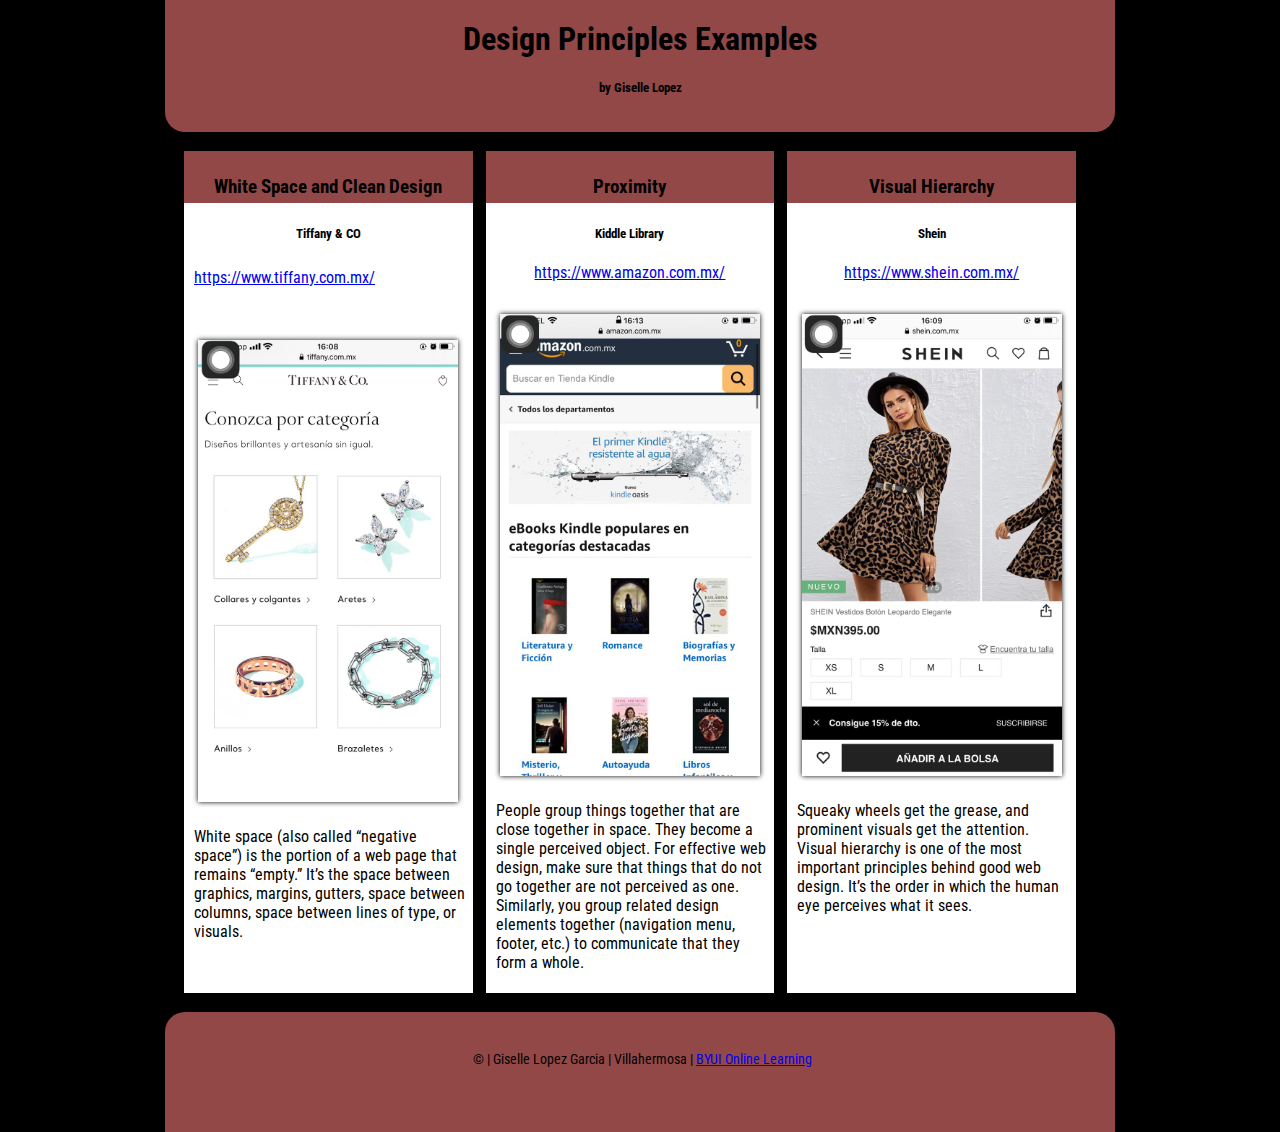
==== lesson02/desing-principles.html @ 434e65fb "CHANGES" ====
<!DOCTYPE html>
<html lang="en-us">
  <head>
    <meta charset="UTF-8" />
    <meta name="viewport" content="width=device-width, initial-scale=1.0" />
    <meta name="author" content="Giselle Lopez Garcia">
    <meta name="description" content="This webpage is designed to show three differents Design Principles"/>
    <link rel="stylesheet" href="/css/normalize.css" />
    <link href="https://fonts.googleapis.com/css2?family=Roboto+Condensed&display=swap" rel="stylesheet">
    <link rel="stylesheet" href="./css/small.css" />
    <link rel="stylesheet" href="./css/medium.css" />
    <link rel="stylesheet" href="./css/large.css"/>
    <title>Design Principles Examples</title>
  </head>
  <body>
    <header class="header">
      <h1>Design Principles Examples</h1>
      <h5>by Giselle Lopez</h5>
    </header>
    <main class="grid">
      <section class="example">
        <h3 class="title">White Space and Clean Design</h3>
        <h5>Tiffany & CO</h5>
        <p>
        <a href="https://www.tiffany.com.mx/" target="_blank">https://www.tiffany.com.mx/</a>
        </p>
        <img src="images/whiteandclean.jpeg" alt="Tiffany and CO" />
        <p>White space (also called “negative space”) is the portion of a web page that remains “empty.” It’s the space between graphics, margins, gutters, space between columns, space between lines of type, or visuals.
        </p>
      </section>
      <section class="example">
        <h3 class="title">Proximity</h3>
        <h5>Kiddle Library</h5>
        <a href="https://www.amazon.com.mx/" target="_blank">https://www.amazon.com.mx/</a>
        <img src="images/proximity.jpeg" alt="Kindle Library" />
        <p>People group things together that are close together in space. They become a single perceived object. For effective web design, make sure that things that do not go together are not perceived as one. Similarly, you group related design elements together (navigation menu, footer, etc.) to communicate that they form a whole.
        </p>
      </section>
      <section class="example">
        <h3 class="title">Visual Hierarchy</h3>
        <h5>Shein</h5>
        <a href="https://www.shein.com.mx/" target="_blank">https://www.shein.com.mx/</a>
        <img src="images/visualherachy.jpeg" alt="Shein" />
        <p>Squeaky wheels get the grease, and prominent visuals get the attention. Visual hierarchy is one of the most important principles behind good web design. It’s the order in which the human eye perceives what it sees.
        </p>
      </section>
    </main>
    <footer>
        <p>
            &copy; <span id = "year"></span> 
        | Giselle Lopez Garcia | Villahermosa | <a href="https://www.byui.edu/online" target="_blank">
            BYUI Online Learning</a>
        </p>
        <p>
            <small><span id = "lastUpdated"></span></small>
        </p>
    </footer>
    <script src="../js/year.js"></script>
    <script src="../js/lastupdated.js"></script>
</body>
</html>
---- lesson02/css/small.css ----
body {
	font-size: 25px;
    font-family: 'Roboto Condensed', sans-serif;
    max-width: 950px;
    margin: auto;
    background-color: black;
}
.grid {
    display: grid;
	grid-gap: 5px;
	max-width: 900px;
    grid-template-columns: 1fr;
}

header,
main {
  padding: 15px;
  text-align: center;
}

header {background-color: #934848;}

header h1,
h2 {
  margin-top: 5px;
  margin-bottom: 5px;
  font-family: 'Roboto Condensed', sans-serif;
}

header h2 {
  font-weight: lighter; 
  font-size: .9em;
}

h3 {
    font-family: 'Roboto Condensed', sans-serif;
  text-align: center;
  padding: 25px 5px 5px 5px;
  margin-top: 0em;
  background-color:#934848 ;
}


td {
    border: 1px solid black;
  }

img {
    width: 90%;
    height: auto;
    box-shadow: 0px 0px 5px black;
    margin: 2em 0 0 0;
  }

section p {
    font-family: 'Roboto Condensed', sans-serif;
    text-align: left;
  }
  
p, .t, td, th {
    padding: 5px 5px 5px 10px;
  }

th, td {
    text-align: center;
    font-size: 1em;
}
footer {
    text-align: center;
    padding: 20px 20px 20px 20px;
    font-size: .9em;
    background-color: #934848;
  }
---- lesson02/css/medium.css ----
@media only screen and (min-width: 30.5em) {
    /* @media only screen and (min-width: 26em) and (max-width: 50em) { */
  
    body {
      font-size: 16px;
    }
  
    table {
      font-size: 0.7em;
    }
    
    .grid {
      grid-template-columns: 1fr 1fr;
    }
  
    .grid section:nth-child(1) {
      grid-area: 1/1/1/2;
      margin: 0.25rem;
      background-color: #ffffff;
    }
  
    .grid section:nth-child(2) {
      grid-area: 1/2/1/3;
      margin: 0.25rem;
      background-color: #ffffff;
    }
  
    .grid section:nth-child(3) {
      grid-area: 2/1/2/3;
      margin: 0.25rem;
      background-color: #ffffff;
    }
  
    section {
      text-align: center;
    }
  
    footer {
      font-size: 0.9em;
    }
  }
---- lesson02/css/large.css ----
@media only screen and (min-width: 61em) {
    /* @media only screen and (min-width: 51em) and (max-width: 100em){ */
  
    body {
      font-size: 16px;
    }
  
    table {
      font-size: 0.7em;
    }
  
    .grid {
      grid-template-columns: 1fr 1fr 1fr;
    }
  
    .grid section:nth-child(3) {
      grid-area: 1/3/1/4;
      margin: 0.25rem;
    }
  
    header {
      border-radius: 0 0 20px 20px;
    }
  
    footer {
      font-size: 0.9em;
      border-radius: 20px 20px 0 0;
    }
  }
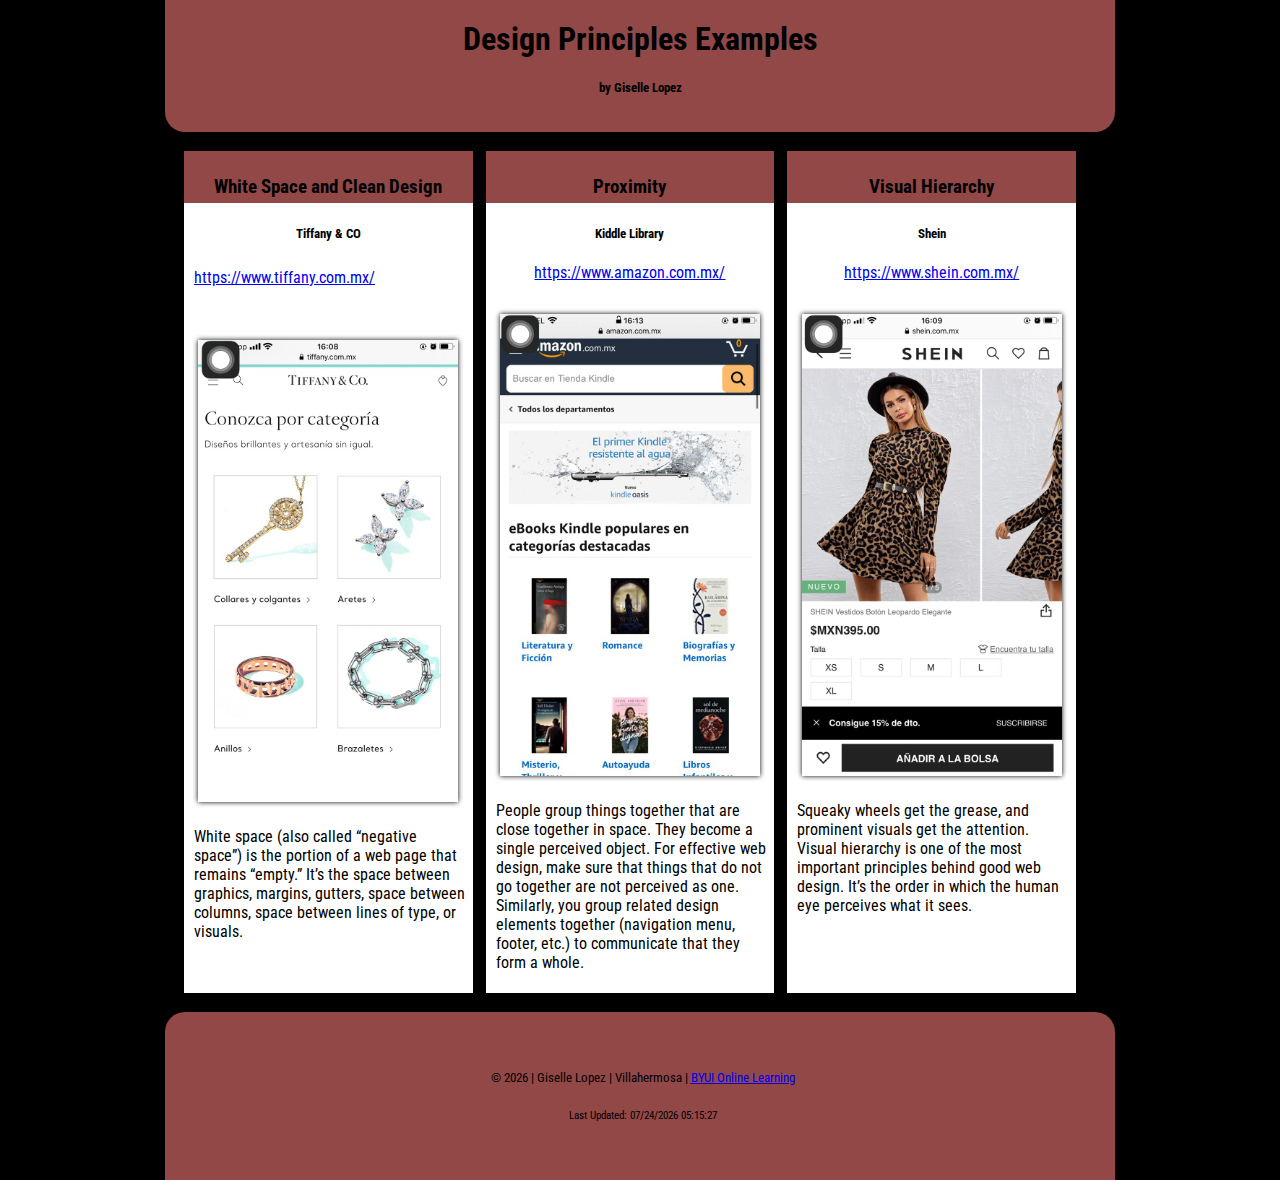
==== commit fcdc17b5: "LAST" ====
--- a/lesson02/desing-principles.html
+++ b/lesson02/desing-principles.html
@@ -46,16 +46,18 @@
       </section>
     </main>
     <footer>
-        <p>
-            &copy; <span id = "year"></span> 
-        | Giselle Lopez Garcia | Villahermosa | <a href="https://www.byui.edu/online" target="_blank">
-            BYUI Online Learning</a>
-        </p>
-        <p>
-            <small><span id = "lastUpdated"></span></small>
-        </p>
+        <footer>
+            <p>
+                &copy; <span id = "year"></span> 
+            | Giselle Lopez | Villahermosa | <a href="https://www.byui.edu/online" target="_blank">
+                BYUI Online Learning</a>
+            </p>
+            <p>
+                <small><span id = "lastUpdated"></span></small>
+            </p>
+        </footer>
     </footer>
-    <script src="../js/year.js"></script>
-    <script src="../js/lastupdated.js"></script>
+    <script src="js/year.js"></script>
+    <script src="js/lastupdated.js"></script>
 </body>
 </html>
